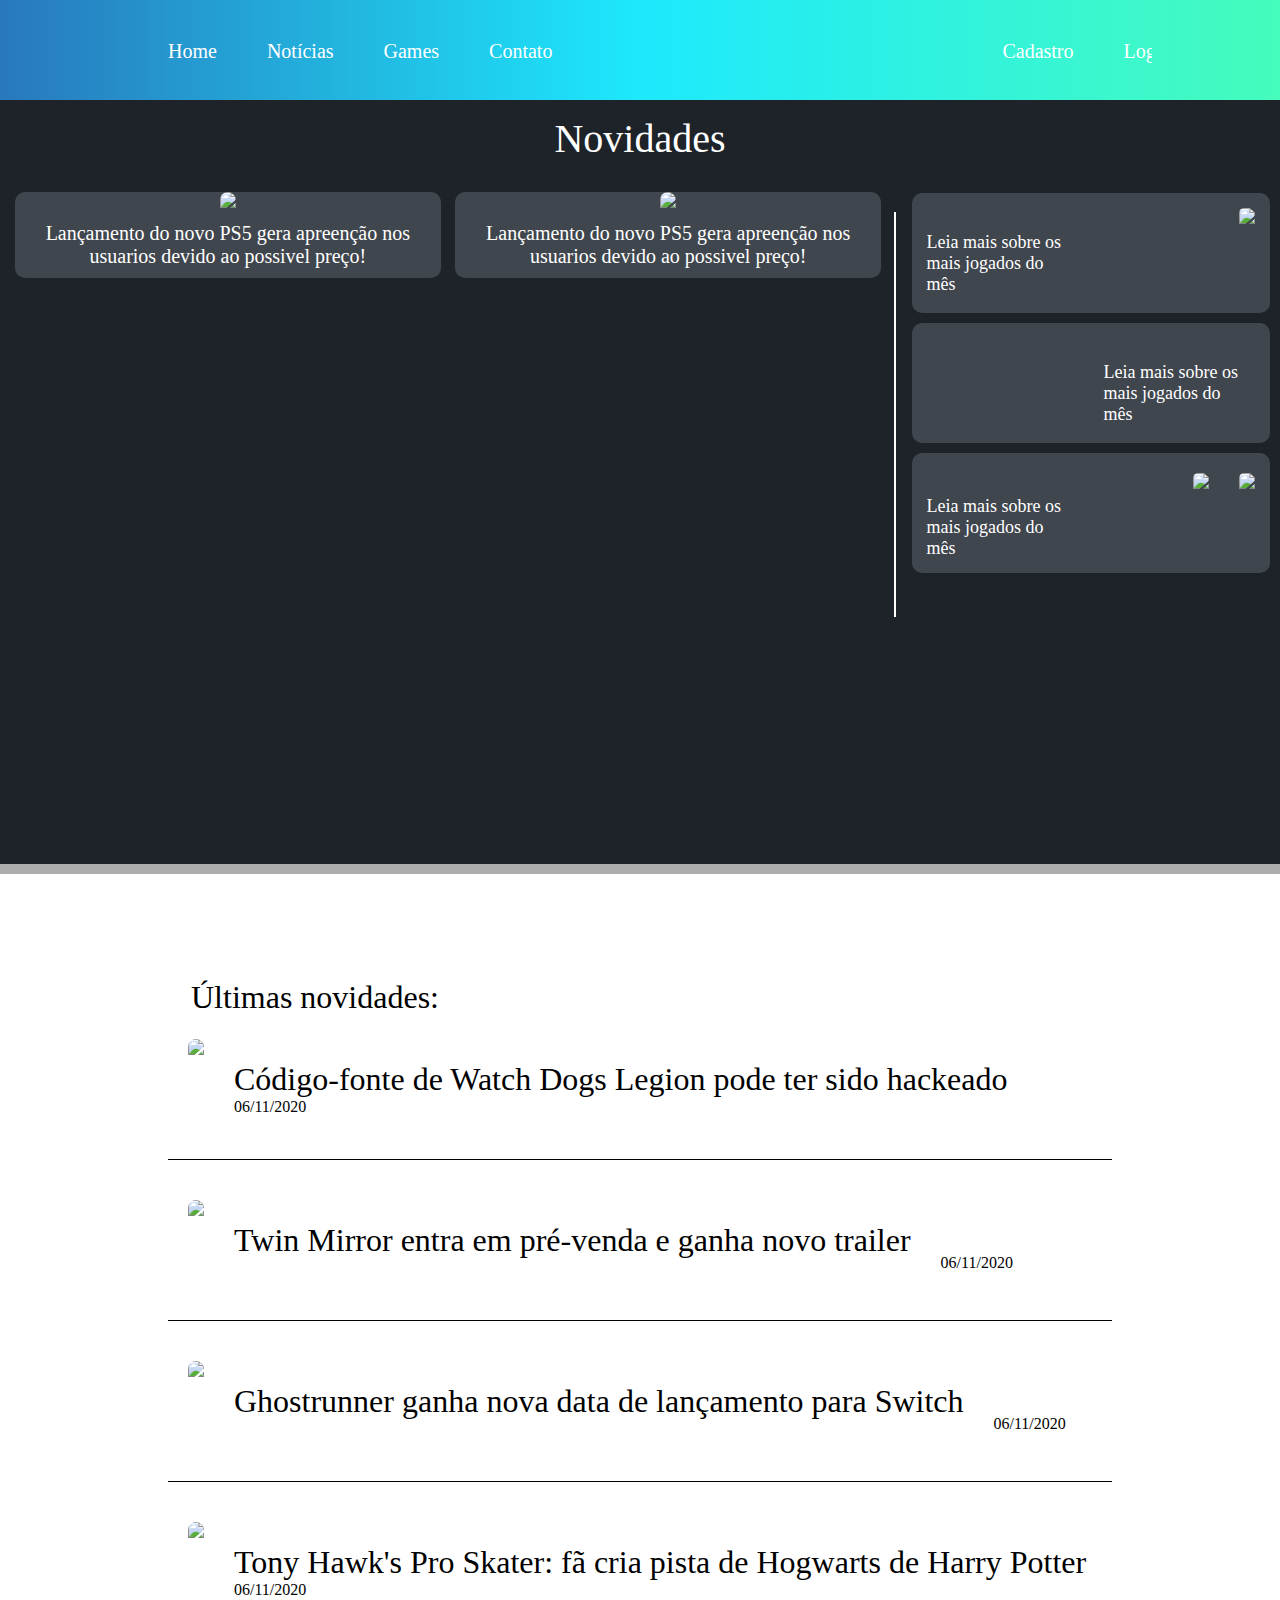
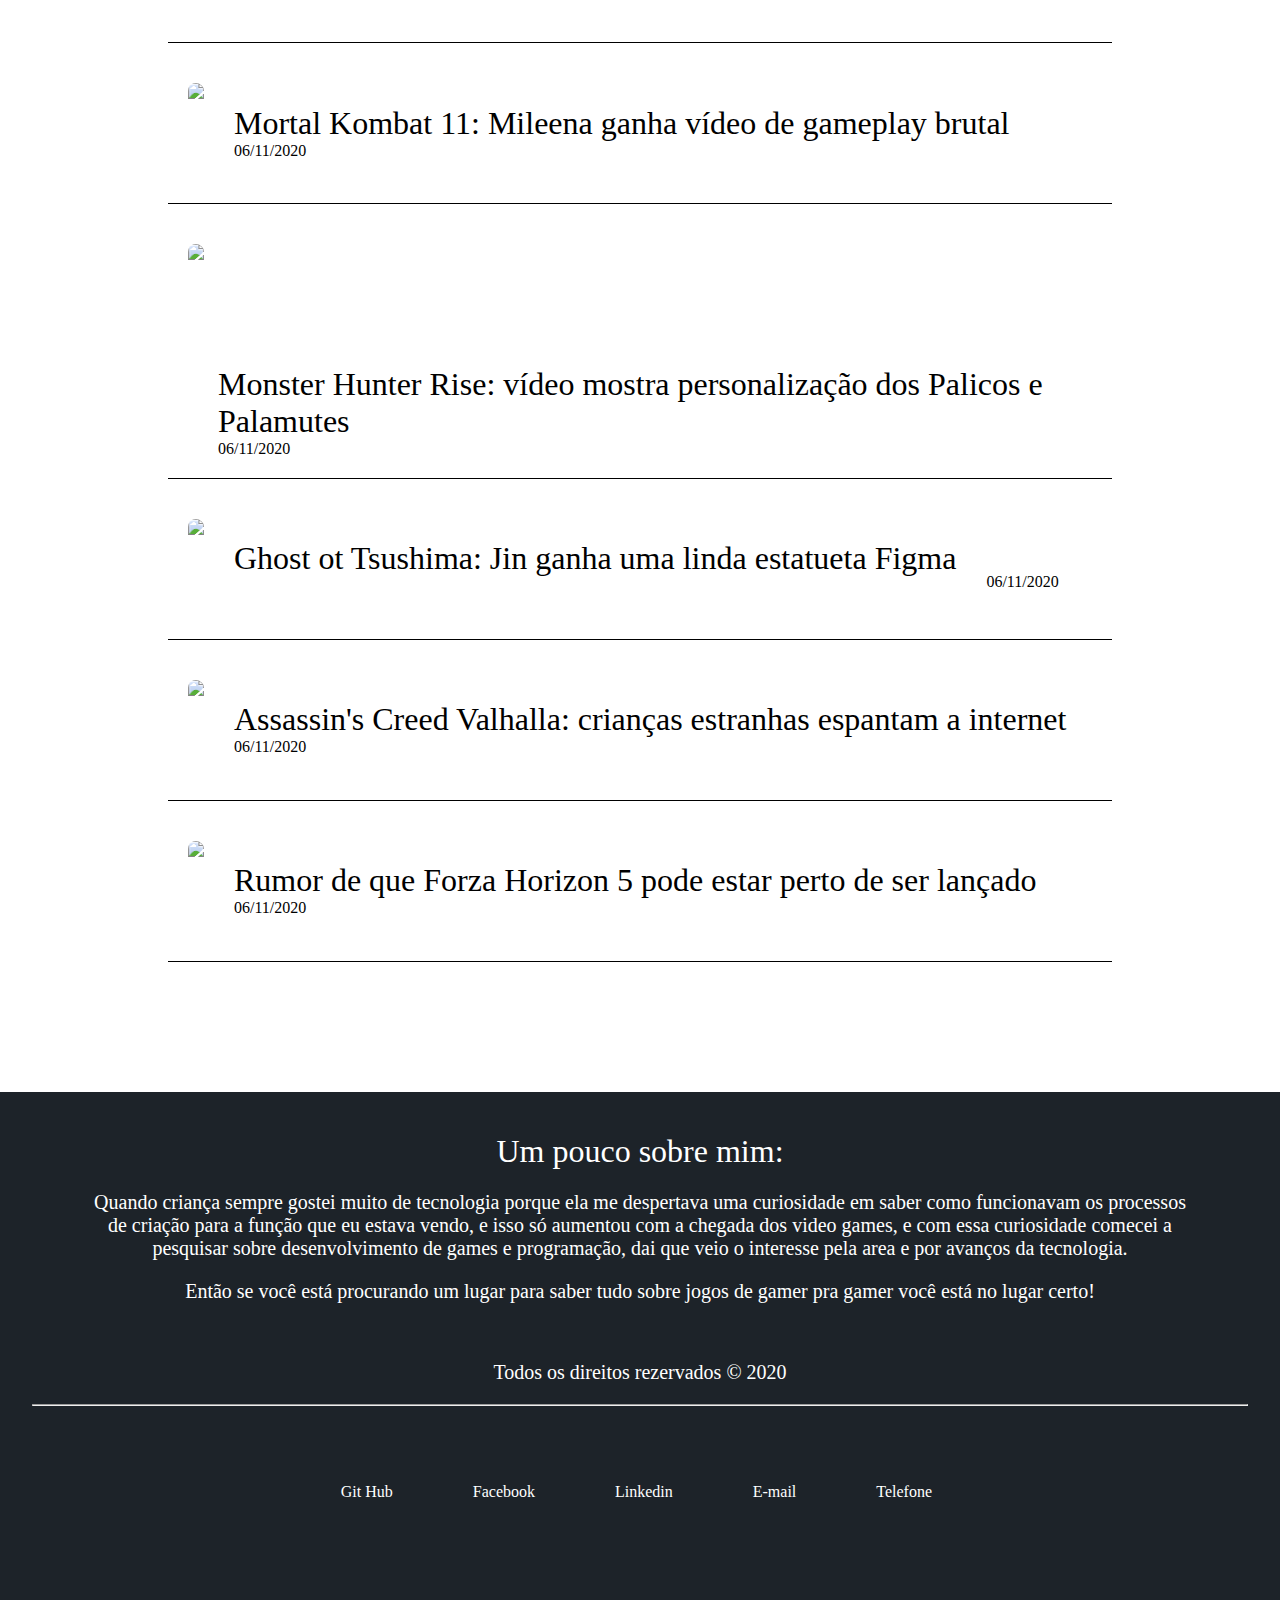
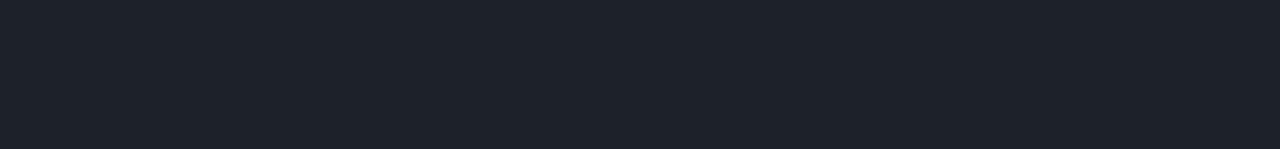
==== projeto-site/public/games.html @ 42d1ff53 "Finalizando projeto com conexão no banco" ====
<!DOCTYPE html>
<html lang="pt">

<head>
    <meta charset="UTF-8">
    <meta name="viewport" content="width=device-width, initial-scale=1.0">
    <title>Games</title>
    <link rel="stylesheet" href="./CSS/style.css">
    <script type="text/javascript" src="./JS/script.js"></script>
    <script src="https://kit.fontawesome.com/48b24e7021.js" crossorigin="anonymous"></script>
</head>

<section style="height: 0; display: none;" id="loginGames" class="modal">
    <div>
        <center><i style="margin-top: 30px;" class="far fa-user fa-5x"></i></center>

        <form id="form_login" method="post" onsubmit="return entrar()">
            <div class="inLogin">
                <p>Login:</p> <input name="login" type="text">
            </div>
            <div class="inSenha">
                <p>Senha:</p> <input name="senha" type="password">
            </div>
            <button onclick="entrar()" class="btnLoginGames" id="btn_entrar" type="submit">Login</button>
        </form>
        <center><button class="btnCloseModal" onclick="closeModal()"><i style="color: white;" class="far fa-times-circle fa-2x"></i></button></center>
    </div>
</section>
<section style="height: 0; display: none;" id="cadastroGames" class="modal">
    <div>
        <center><i style="margin-top: 30px;" class="far fa-user fa-5x"></i></center>

        <form id="form_cadastro" method="post" onsubmit="return cadastrar()">
            <div class="inLogin">
                <p>Nome</p>
                <input type="text" name="nome" class="input-padrao" required minlength="4">
            </div>
            <div class="inLogin">
                <p>Login</p>
                <input type="text" name="login" class="input-padrao" required minlength="4">
            </div>
            <div class="inLogin">
                <p>Senha</p>
                <input type="password" name="senha" class="input-padrao" required minlength="4">
            </div>
            </form>
            <center><button class="btnCloseModal" onclick="closeModalCad()"><i style="color: white;" class="far fa-times-circle fa-2x"></i></button></center>
    </div>
</section>
<script>

    let usuario;

    verificar_autenticacao();


</script>


<body onload="verificar_autenticacao()">
    <header class="navbar">
        <div class="menu container">
            <ul>
                <li><a href="index.html">Home</a></li>
                <li><a href="index.html#space-title">Notícias</a></li>
                <li><a onclick="openModal()" href="#">Games</a></li>
                <li><a href="#rodape">Contato</a></li>
                <span style="margin-left: 400px; display: flex;">Bem vindo, </span><span id="user"> </span>
            </ul>
        </div>
    </header>

    <div id="space"></div>

    <section class="conteudoGames container">
        <center>
            <div class="cardGames">
                <div>
                    <p>
                    <h1>PC</h1>
                    </p>
                    <img src="./IMG/windows.png">
                    <p>As mais novas noticias sobre os <br> games para PC</p>
                    <button onclick="window.location.href = 'PC.html'" class="btnGames">Ver mais</button>
                </div>
                <div>
                    <p>
                    <h1>PlayStation</h1>
                    </p>
                    <img src="./IMG/play.png">
                    <p>As mais novas noticias sobre os <br> games para PlayStation</p>
                    <button onclick="window.location.href = 'PS.html'" class="btnGames">Ver mais</button>
                </div>
                <div>
                    <p>
                    <h1>Xbox</h1>
                    </p>
                    <img src="./IMG/xbox.png">
                    <p>As mais novas noticias sobre os <br> games para Xbox</p>
                    <button onclick="window.location.href = 'XBOX.html'" class="btnGames">Ver mais</button>
                </div>
            </div>
        </center>
    </section>

    <section id="rodape" class="footer">
        <center>
            <div style="width: 11%;"></div>
            <div class="card-footer">
                <h1 style="font-weight: 400;">Um pouco sobre mim:</h1>
                <p> Quando criança sempre gostei muito de tecnologia porque ela me despertava uma curiosidade em saber
                    como funcionavam os processos de criação para a função que eu estava vendo, e isso só aumentou com a
                    chegada dos video games, e com essa curiosidade comecei a pesquisar sobre desenvolvimento de games e
                    programação, dai que veio o interesse pela area e por avanços da tecnologia.</p>

                <p>Então se você está procurando um lugar para saber tudo sobre jogos de gamer pra gamer você está no
                    lugar certo!</p>
                <br>
                <p>Todos os direitos rezervados &COPY; 2020</p>
                <hr>
            </div>
            <div class="secondCard-footer">
                    <div>
                        <a href="https://github.com/Gs-soares"><i class="fab fa-github fa-4x"></i></a><br>
                        <p>Git Hub</p>
                    </div>
                    <div>
                        <a href="https://facebook.com"><i class="fab fa-facebook fa-4x"></i></a><br>
                        <p>Facebook</p>
                    </div>
                    <div>
                        <a href="https://linkedin.com"><i class="fab fa-linkedin-in fa-4x"></i></a><br>
                        <p>Linkedin</p>
                    </div>
                    <div>
                        <a href="https://gmail.com"><i class="fas fa-at fa-4x"></i></a><br>
                        <p>E-mail</p>
                    </div>
                    <div>
                        <a href=""><i class="fas fa-phone fa-4x"></i></a><br>
                        <p>Telefone</p>
                    </div>
            </div>
        </center>
    </section>
</body>

</html>
---- projeto-site/public/CSS/style.css ----
body{
    margin: 0px;
}
.container{
    width: 80%;
    margin: 0 auto;
    overflow: auto;
}

/* COMEÇO NAVBAR*/
.navbar{
    background: rgb(40,120,189);
    background: linear-gradient(90deg, rgba(40,120,189,1) 0%, rgba(29,233,253,1) 50%, rgba(69,252,188,1) 100%);
    height: 100px;
    width: 100%;
    font-size: 20px;
    position: fixed;
}
.menu ul{
    display: flex;
    margin-top: 40px;
}.menu ul li{
    list-style: none;
    margin-right: 50px;
}.menu ul li a{
    text-decoration: none;
    color: white;
}
/* FIM DA NAVBAR */

/* ESPAÇOS */
#space{
    height: 100px;
}
#space-title{
    height: 100px;
}
/* ESPAÇOS */

.btn{
    margin: 0px 0px 0px 400px;
    border-top: 1px solid #4b4b4b;
    background: rgb(64, 70, 77);
    padding: 10px 20px;
    border-radius: 10px;
    box-shadow: rgba(0,0,0,1) 0 1px 0;
    text-shadow: rgba(0,0,0,.4) 0 1px 0;
    color: white;
    font-size: 25px;
    font-family: Georgia, serif;
    text-decoration: none;
}
.btn:hover{
    cursor: pointer;
}
.conteudo{
    height: 84.9vh;
    background-color:rgb(29, 35, 41);
    clear: both;
}
.title{
    text-align: center;
    font-size: 40px;
    background-color:  rgb(29, 35, 41);
    color: white;
    padding: 15px;
}.text{
    padding: 10PX;
    margin: 0px;
    font-size: 20px;
}.text-card{
    width: 41%;
    float: left;
    margin-top: 6.5%;
    padding: 15px;
    color: white;
    font-size: 18px;
}
.container-two{
    width: 70%;
}
.notice-one{
    height: 65%;
    width: 47.5%;
    float: left;
    margin: 15px 0px 0px 15px;
    text-align: center;
    color: white;
    background-color:rgb(64, 70, 77);
    border-radius: 10px;
}
.notice-two{
    height: 65%;
    width: 47.5%;
    float: right;
    margin: 15px 15px 0px 0px;
    text-align: center;
    color: white;
    background-color:rgb(64, 70, 77);
    border-radius: 10px;
}
.linha-vertical {
    height: 405px;
    width: 2px;
    background-color: white;
    float: right;
    clear: both;
    margin-top: -43.5%;
}
.card{
    height: 120px;
    margin-bottom: 10px;
    background-color:  rgb(64, 70, 77);
    border-radius: 10px;    
    
}.card-left{
    width: 28%;
    float: right;
    padding: 10px;
    margin-top: 0.5%;
} .backg :hover{
    background-color:  rgb(75, 144, 224);
}

/* TITULO DOS CARDS*/

.second-title h1{
    font-weight: 500;
    margin: 5px 0px -37px 191px;
}

/* PRIMEIRO CARD DE CONTEUDO */

.materias{
    margin: 20px;
    padding: 20px;
    border-bottom: 1px solid black;
    overflow: auto;
}
.materias img{
    border-radius: 20px;
    height: 100px;
    widows: 50px;
    float: left;
}
.materias h1{
    color: black;
    font-weight: 500;
    float: left;
    margin-left: 30px;
    margin-bottom: 0px;
}
.materias a{
    text-decoration-line: none;
    color: black;
}
.materias h1 a:hover{
    color: rgba(40,120,189);
}
.materias p{
    float: left;
    margin: 0px 0px 0px 30px;
}
/* FIM DAS NOTICIAS */

/* FOOTER */

.footer{
    background-color:rgb(29, 35, 41);
    height: 73vh;
    width: 100%; 
    color: white;
    text-align: center;
    /* display: flex; */
}
.card-footer{
    padding: 20px;
    width: 95%;
    height: 50%;
    /* border-radius: 15px; */
    /* border: solid 2px white; */
    text-align: -webkit-center;
}
.card-footer p{
    font-size: 20px;
    width: 90%;
}
.secondCard-footer{
    /* padding: 0px; */
    width: 53%;
    /* border-radius: 15px; */
    /* border: solid 2px white; */
    display: flex;
    text-align: center;
}
.secondCard-footer div{
    margin: 15px 40px;
}
.secondCard-footer a{
    text-decoration: none;
    color: white;
}

/* FOOTER */

/* PAGINA GAMES*/

.conteudoGames{
    height: 84.9vh;
}

.cardGames{
    margin-top: 45px;
    display: flex;
}

.cardGames div {
    height: 65vh;
    width: 50%;
    border-radius: 15px;
    margin: 15px 20px 0px 20px;
    border: 2px solid black;
}

.cardGames div h1 {
    font-weight: 400;
    color: white;
    margin: 0;
    margin-top: -16.5px;
    padding: 30px;
    background-color: rgb(64, 70, 77);
    border-radius: 11px 11px 0px 0px;
}

.cardGames div img{
    height: 100px;
    padding: 40px;
}

.btnGames{
    border-top: 1px solid #4b4b4b;
    background: rgb(64, 70, 77);
    padding: 5px 10px;
    border-radius: 10px;
    box-shadow: rgba(0,0,0,1) 0 1px 0;
    text-shadow: rgba(0,0,0,.4) 0 1px 0;
    color: white;
    font-size: 15px;
    font-family: Georgia, serif;
    text-decoration: none;    
}

.btnGames:hover{
    cursor: pointer;
}

/* FIM DA PAGINA GAMES */

/* COMEÇO DO MODAL */
.modal{
    color: white;
}

.modal form{
    text-align: center;
    margin-top: 10%;
    z-index: 1;
} 

.modal input{
    width: 300px;
    height: 30px;
    background: transparent;
    border: none;
    border-bottom: 2px solid white;
    border-radius: 0px 0px 20px 0px;
    margin-bottom: 10px;
    color: white;
}

.inLogin p{
    font-size: 20px;
    margin: 0;
}

.inSenha p{
    font-size: 20px;
    margin: 0;
}

.btnLoginGames{
    border-top: 1px solid #4b4b4b;
    background: rgb(64, 70, 77);
    padding: 5px 30px;
    border-radius: 10px;
    box-shadow: rgba(0,0,0,1) 0 1px 0;
    text-shadow: rgba(0,0,0,.4) 0 1px 0;
    color: white;
    font-size: 15px;
    font-family: Georgia, serif;
    text-decoration: none;
    margin-top: 8%;
    margin-left: 37%;
    margin-bottom: 24%;
}

.btnLoginGames:hover{
    cursor: pointer;
}

.btnCadGames{
    border-top: 1px solid #4b4b4b;
    background: rgb(64, 70, 77);
    padding: 5px 30px;
    border-radius: 10px;
    box-shadow: rgba(0,0,0,1) 0 1px 0;
    text-shadow: rgba(0,0,0,.4) 0 1px 0;
    color: white;
    font-size: 15px;
    font-family: Georgia, serif;
    text-decoration: none;
    margin-top: 8%;
    margin-left: 34%;
    margin-bottom: 7.5%;
}

.btnCadGames:hover{
    cursor: pointer;
}

.btnCloseModal{
    background: transparent;
    border: none;
}

.btnCloseModal:hover{
    cursor: pointer;
}



/* CARROSEL PC */

.titlePC{
    background-color: black;
    height: 17vh;
}

.titlePC h1{
    color: white;
    padding: 20px;
    margin-left: 20px;
    font-weight: 400;
}

.carrosel{
    height: 67.8vh;
    margin-top: 10px;
}

.imgCarrosel{
    display: flex;
}

.imgCarrosel div{
    width: 20%;
}

.imgCarrosel img{
    width: 60%;
    max-height: 65vh;
}

.btnBack{
    height: 65vh;
    float: right;
    background-color: lightgray;
    border-radius: 15px 0px 0px 15px; 
    border: solid 4px black;
}

.btnFront{
    height: 65vh;
    background-color: lightgray;
    border-radius: 0px 15px 15px 0px;
    border: solid 4px black;
}

.cont{
    display: flex;
}

.cardReview{
    width: 32%;
    margin: 10px;
    background-color:rgb(29, 35, 41);
    height: 45vh;
    border-radius: 25px;
}

.cardReview img{
    width: 100%;
    border-radius: 25px 25px 0px 0px;
}

.cardReview h1{
    margin: 20px;
    margin-top: 15px;
    margin-left: 30px;
    font-size: 30px;
    font-weight: 300;
    width: 50%;
    float: left;
    color: white;
}

.cardReview div{
    float: right;
    border: 2px solid black;
    margin: 20px;
    margin-top: 16px;
    color:white;
    background-color: rgb(255, 153, 0);
    border-radius: 50%;
    width: 60px;
    height: 60px;
}

.cardReview div p{
    text-align: center;
    font-size: 42px;
    padding: 4px;
    margin: 0;
}
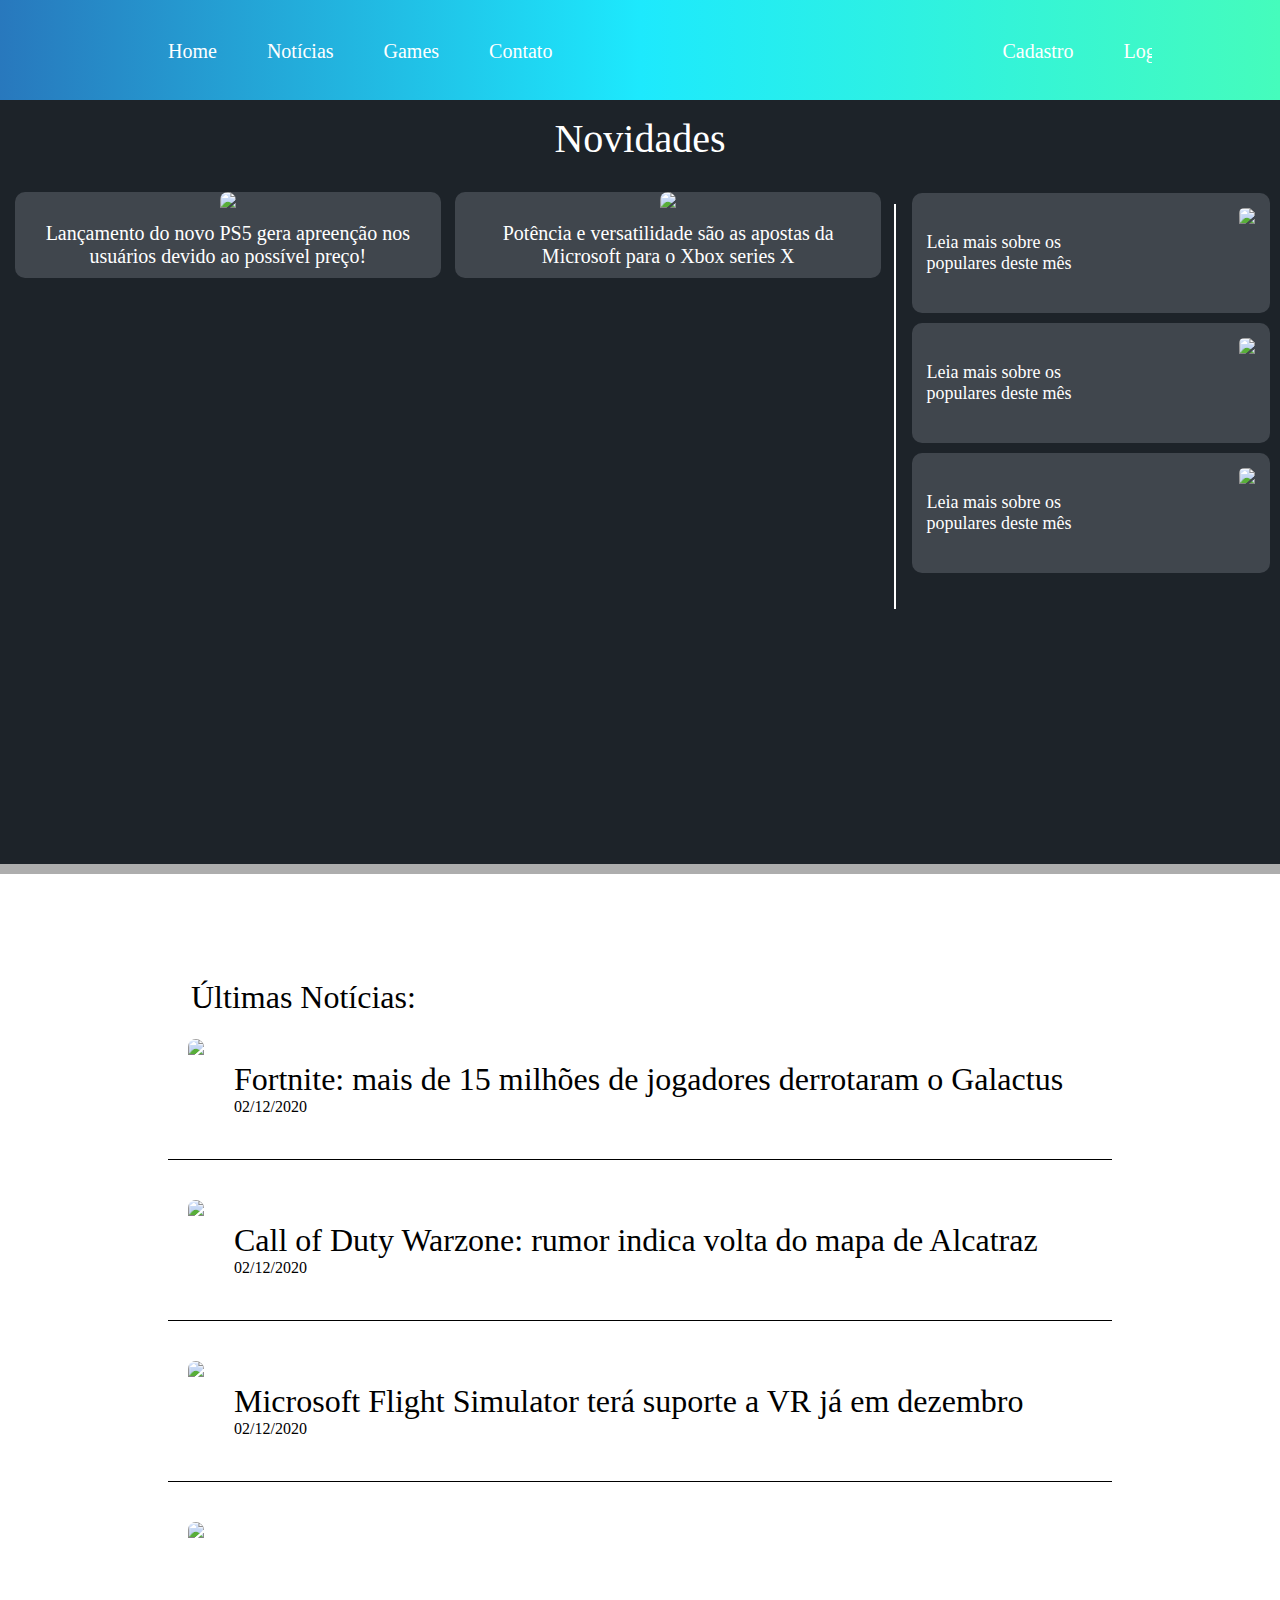
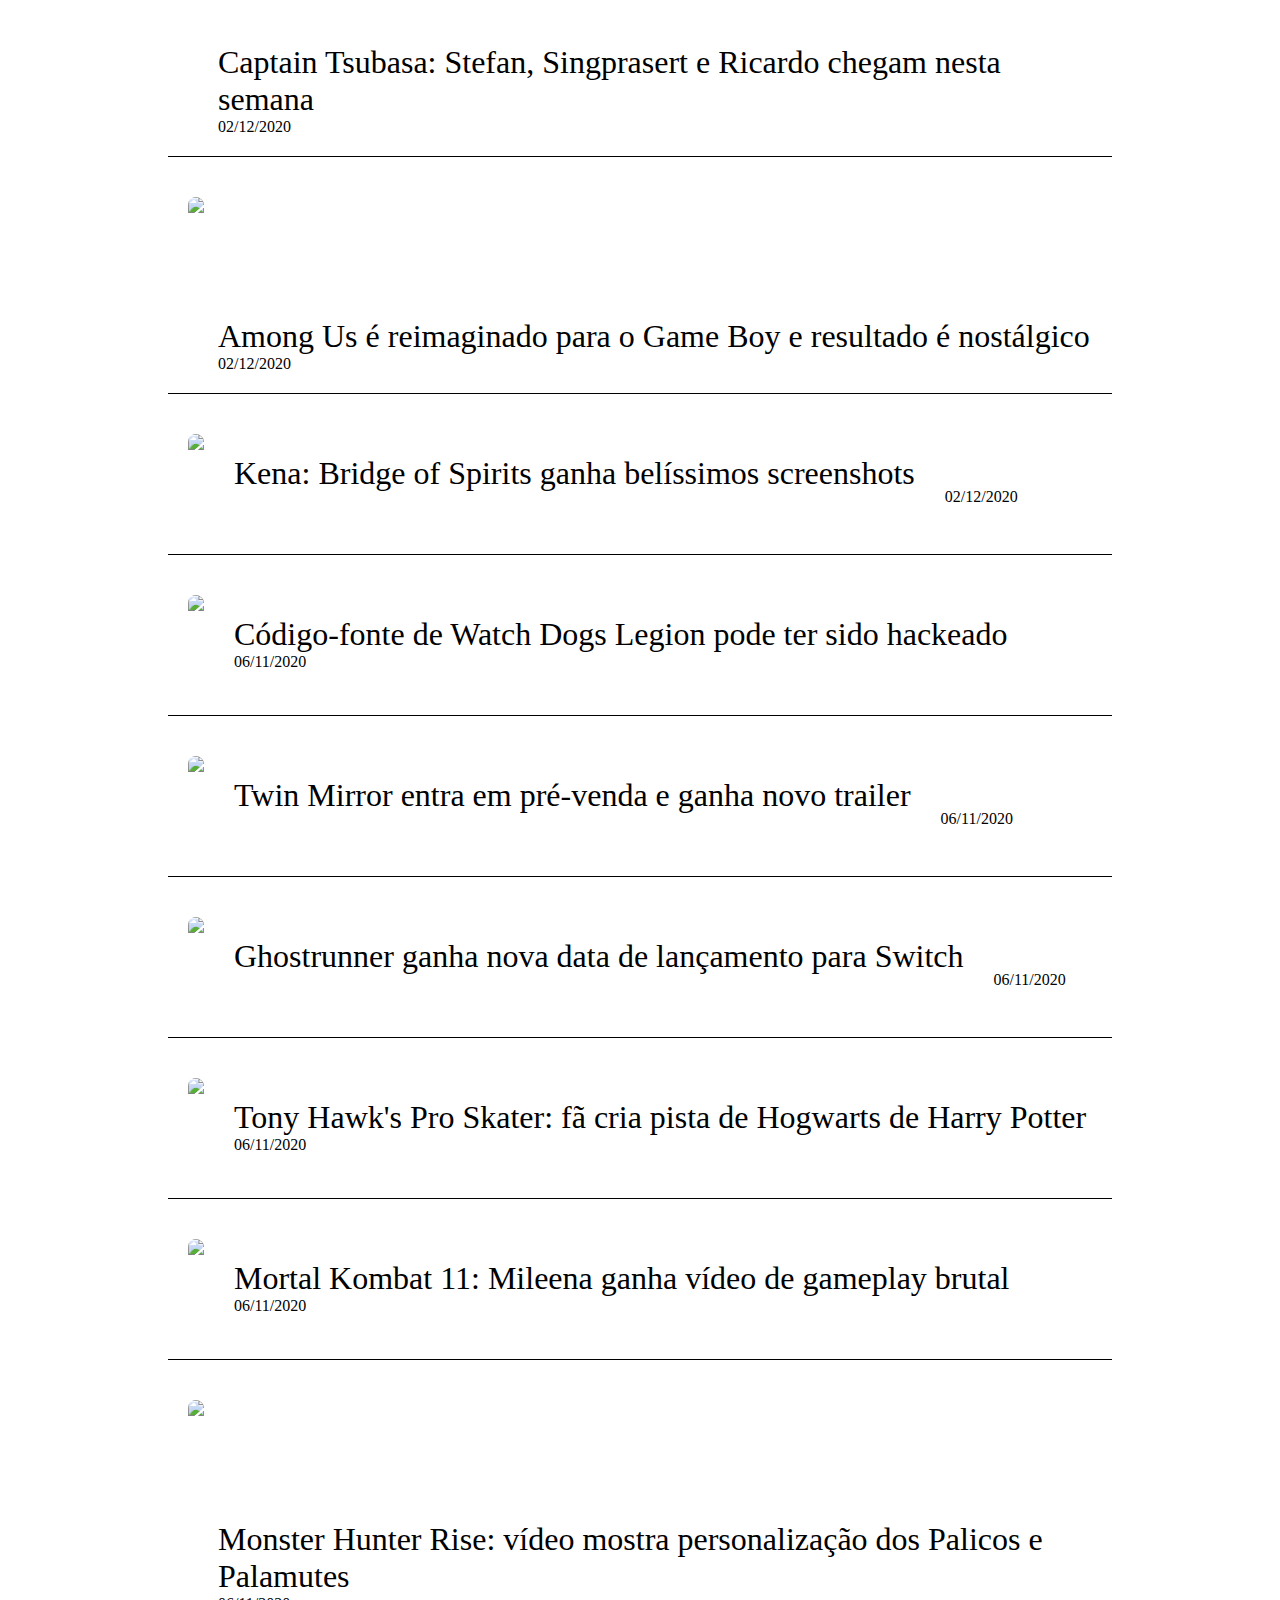
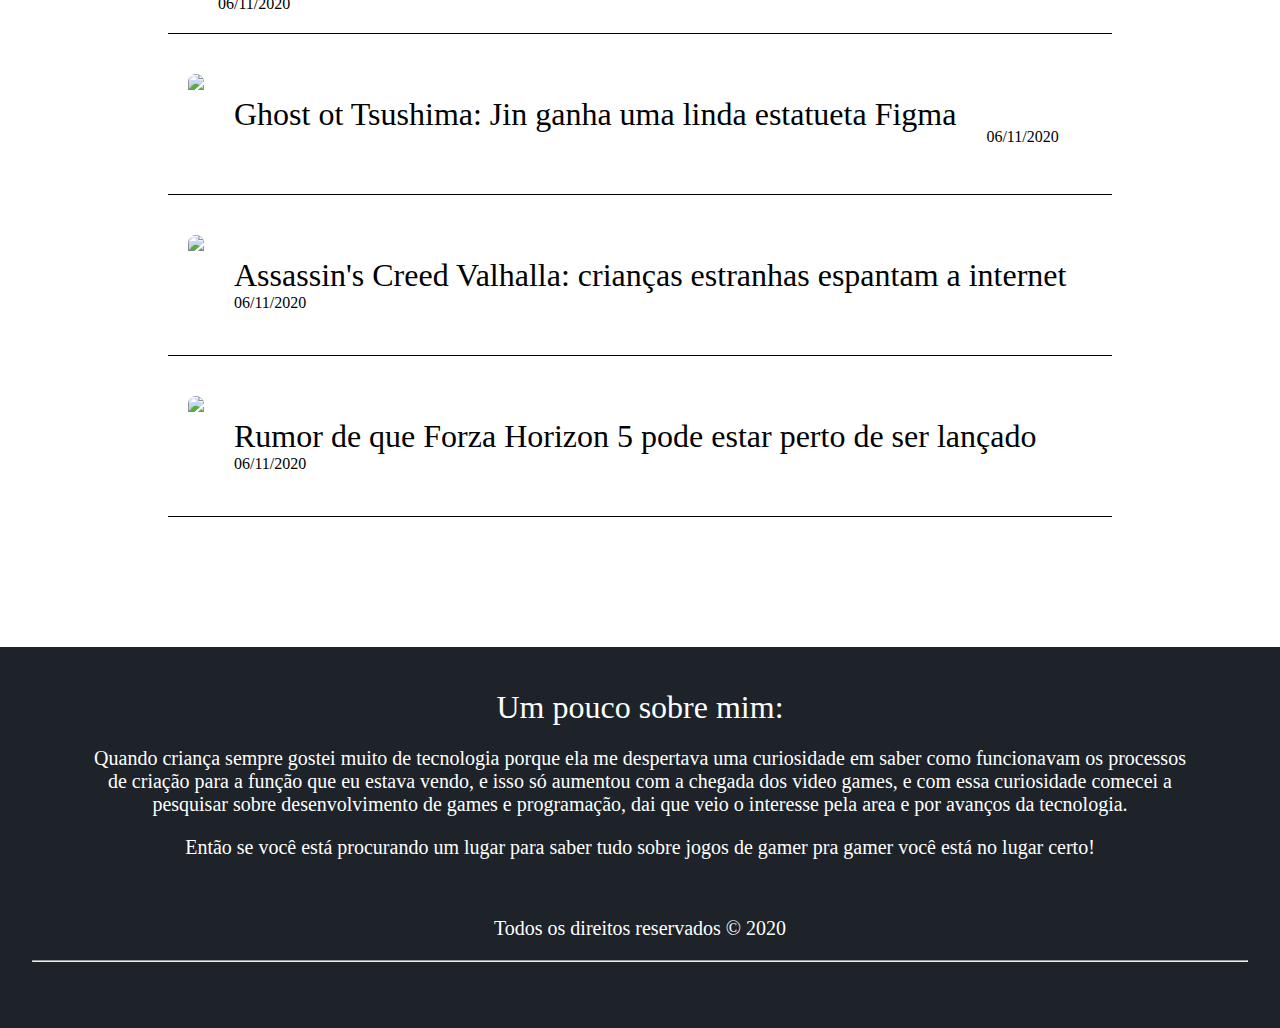
==== commit bcd0e472: "Projeto individual 100% atualizado" ====
--- a/projeto-site/public/games.html
+++ b/projeto-site/public/games.html
@@ -9,49 +9,11 @@
     <script type="text/javascript" src="./JS/script.js"></script>
     <script src="https://kit.fontawesome.com/48b24e7021.js" crossorigin="anonymous"></script>
 </head>
-
-<section style="height: 0; display: none;" id="loginGames" class="modal">
-    <div>
-        <center><i style="margin-top: 30px;" class="far fa-user fa-5x"></i></center>
-
-        <form id="form_login" method="post" onsubmit="return entrar()">
-            <div class="inLogin">
-                <p>Login:</p> <input name="login" type="text">
-            </div>
-            <div class="inSenha">
-                <p>Senha:</p> <input name="senha" type="password">
-            </div>
-            <button onclick="entrar()" class="btnLoginGames" id="btn_entrar" type="submit">Login</button>
-        </form>
-        <center><button class="btnCloseModal" onclick="closeModal()"><i style="color: white;" class="far fa-times-circle fa-2x"></i></button></center>
-    </div>
-</section>
-<section style="height: 0; display: none;" id="cadastroGames" class="modal">
-    <div>
-        <center><i style="margin-top: 30px;" class="far fa-user fa-5x"></i></center>
-
-        <form id="form_cadastro" method="post" onsubmit="return cadastrar()">
-            <div class="inLogin">
-                <p>Nome</p>
-                <input type="text" name="nome" class="input-padrao" required minlength="4">
-            </div>
-            <div class="inLogin">
-                <p>Login</p>
-                <input type="text" name="login" class="input-padrao" required minlength="4">
-            </div>
-            <div class="inLogin">
-                <p>Senha</p>
-                <input type="password" name="senha" class="input-padrao" required minlength="4">
-            </div>
-            </form>
-            <center><button class="btnCloseModal" onclick="closeModalCad()"><i style="color: white;" class="far fa-times-circle fa-2x"></i></button></center>
-    </div>
-</section>
 <script>
 
     let usuario;
 
-    verificar_autenticacao();
+    // verificar_autenticacao();
 
 
 </script>
@@ -65,7 +27,7 @@
                 <li><a href="index.html#space-title">Notícias</a></li>
                 <li><a onclick="openModal()" href="#">Games</a></li>
                 <li><a href="#rodape">Contato</a></li>
-                <span style="margin-left: 400px; display: flex;">Bem vindo, </span><span id="user"> </span>
+                <span style="margin-left: 400px; display: flex;">Bem vindo,</span><span style="margin-left: 5px;" id="user"> </span>
             </ul>
         </div>
     </header>
@@ -116,34 +78,33 @@
                 <p>Então se você está procurando um lugar para saber tudo sobre jogos de gamer pra gamer você está no
                     lugar certo!</p>
                 <br>
-                <p>Todos os direitos rezervados &COPY; 2020</p>
+                <p>Todos os direitos reservados &COPY; 2020</p>
                 <hr>
             </div>
             <div class="secondCard-footer">
-                    <div>
-                        <a href="https://github.com/Gs-soares"><i class="fab fa-github fa-4x"></i></a><br>
-                        <p>Git Hub</p>
-                    </div>
-                    <div>
-                        <a href="https://facebook.com"><i class="fab fa-facebook fa-4x"></i></a><br>
-                        <p>Facebook</p>
-                    </div>
-                    <div>
-                        <a href="https://linkedin.com"><i class="fab fa-linkedin-in fa-4x"></i></a><br>
-                        <p>Linkedin</p>
-                    </div>
-                    <div>
-                        <a href="https://gmail.com"><i class="fas fa-at fa-4x"></i></a><br>
-                        <p>E-mail</p>
-                    </div>
-                    <div>
-                        <a href=""><i class="fas fa-phone fa-4x"></i></a><br>
-                        <p>Telefone</p>
-                    </div>
+                <div>
+                    <a href="https://github.com/Gs-soares"><i class="fab fa-github fa-4x"></i></a><br>
+                    <p>Git Hub</p>
+                </div>
+                <div>
+                    <a href="https://facebook.com"><i class="fab fa-facebook fa-4x"></i></a><br>
+                    <p>Facebook</p>
+                </div>
+                <div>
+                    <a href="https://linkedin.com"><i class="fab fa-linkedin-in fa-4x"></i></a><br>
+                    <p>Linkedin</p>
+                </div>
+                <div>
+                    <a href="https://gmail.com"><i class="fas fa-at fa-4x"></i></a><br>
+                    <p>E-mail</p>
+                </div>
+                <div>
+                    <a href=""><i class="fas fa-phone fa-4x"></i></a><br>
+                    <p>Telefone</p>
+                </div>
             </div>
         </center>
     </section>
 </body>
 
-</html>
-
+</html>--- a/projeto-site/public/CSS/style.css
+++ b/projeto-site/public/CSS/style.css
@@ -4,7 +4,7 @@
 .container{
     width: 80%;
     margin: 0 auto;
-    overflow: auto;
+    overflow: hidden;
 }
 
 /* COMEÇO NAVBAR*/
@@ -343,12 +343,12 @@
 
 .titlePC{
     background-color: black;
-    height: 17vh;
+    height: 14vh;
 }
 
 .titlePC h1{
     color: white;
-    padding: 20px;
+    padding: 15px;
     margin-left: 20px;
     font-weight: 400;
 }
@@ -368,11 +368,11 @@
 
 .imgCarrosel img{
     width: 60%;
-    max-height: 65vh;
+    max-height: 68vh;
 }
 
 .btnBack{
-    height: 65vh;
+    height: 68vh;
     float: right;
     background-color: lightgray;
     border-radius: 15px 0px 0px 15px; 
@@ -380,7 +380,7 @@
 }
 
 .btnFront{
-    height: 65vh;
+    height: 68vh;
     background-color: lightgray;
     border-radius: 0px 15px 15px 0px;
     border: solid 4px black;
@@ -395,18 +395,26 @@
     margin: 10px;
     background-color:rgb(29, 35, 41);
     height: 45vh;
-    border-radius: 25px;
+}
+.cardReview::-webkit-scrollbar {
+    width: 12px;
+}
+::-webkit-scrollbar-thumb {
+    background:rgba(29,233,253,1); 
+    -webkit-boxShadow: inset 0 0 6px rgba(0,0,0,0.5); 
+}
+.cardReview:hover{
+    cursor: pointer;
 }
 
 .cardReview img{
     width: 100%;
-    border-radius: 25px 25px 0px 0px;
 }
 
 .cardReview h1{
     margin: 20px;
     margin-top: 15px;
-    margin-left: 30px;
+    margin-left: 35px;
     font-size: 30px;
     font-weight: 300;
     width: 50%;
@@ -419,6 +427,7 @@
     border: 2px solid black;
     margin: 20px;
     margin-top: 16px;
+    margin-right: 30px;
     color:white;
     background-color: rgb(255, 153, 0);
     border-radius: 50%;
@@ -431,4 +440,13 @@
     font-size: 42px;
     padding: 4px;
     margin: 0;
+}
+
+.textReview{
+    height: 29vh;
+    margin-top: 105px;
+    width: 95%;
+    text-align: center;
+    color: white;
+    font-size: 18px;
 }